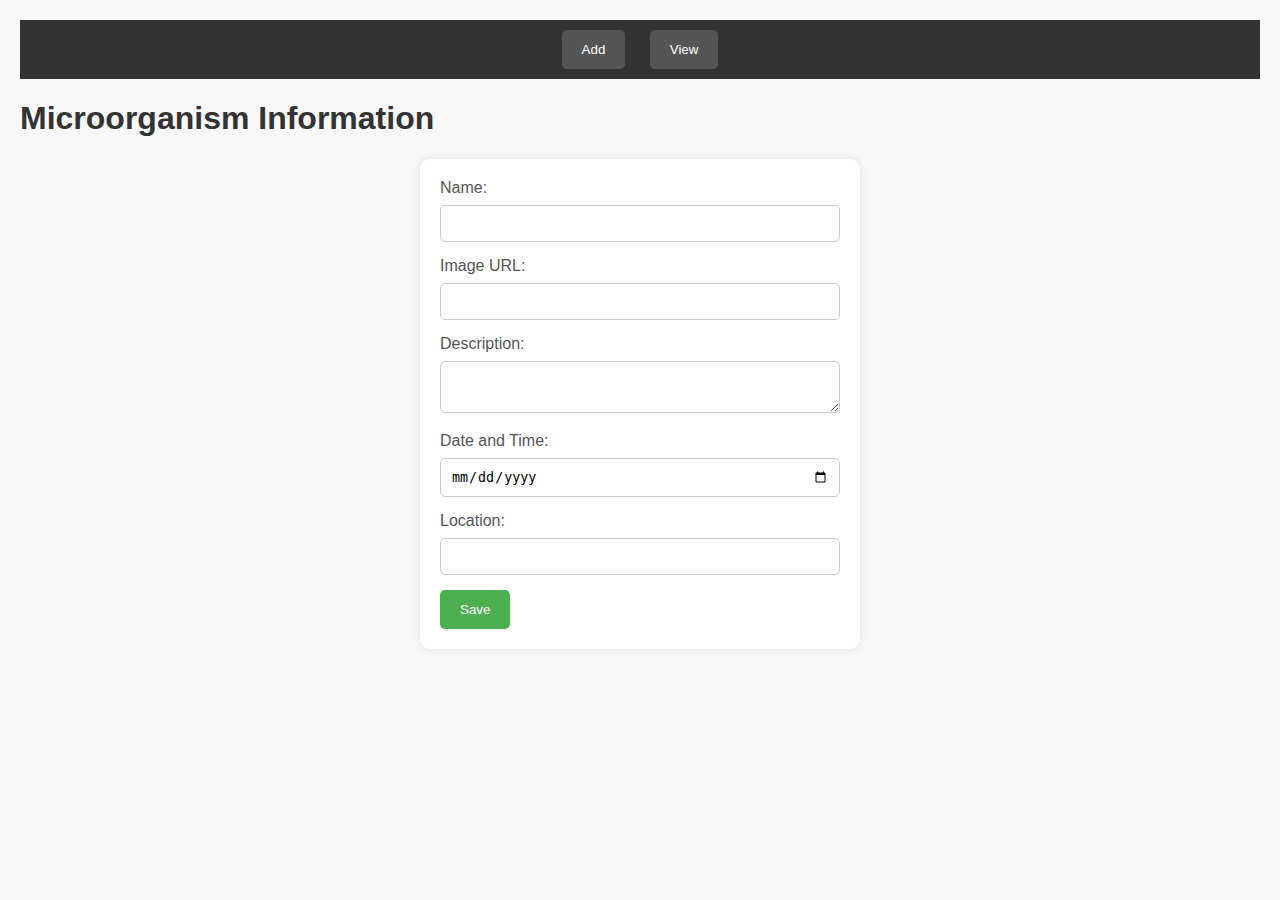
==== index.html @ 4bd4b4fc "Add files via upload" ====
<!DOCTYPE html>
<html lang="en">
<head>
    <meta charset="UTF-8">
    <meta name="viewport" content="width=device-width, initial-scale=1.0">
    <title>Microorganism Information</title>
    <link rel="stylesheet" href="style.css">
</head>
<body>
    <header>
        <button onclick="window.location.href='index.html'">Add</button>
        <button onclick="window.location.href='main.html'">View</button>
    </header>
    <h1>Microorganism Information</h1>

    <form id="microorganismForm">
        <label for="name">Name:</label>
        <input type="text" id="name" required>

        <label for="image">Image URL:</label>
        <input type="url" id="image" required>

        <label for="description">Description:</label>
        <textarea id="description" required></textarea>

        <label for="datetime">Date and Time:</label>
        <input type="date" id="datetime" required>

        <label for="location">Location:</label>
        <input type="text" id="location" required>

        <button type="button" onclick="saveMicroorganism()">Save</button>
    </form>

    <script>
        function saveMicroorganism() {
            const name = document.getElementById('name').value;
            const image = document.getElementById('image').value;
            const description = document.getElementById('description').value;
            const datetime = document.getElementById('datetime').value;
            const location = document.getElementById('location').value;

            const microorganism = {
                name,
                image,
                description,
                datetime,
                location
            };

            // Save data to local storage
            let microorganisms = JSON.parse(localStorage.getItem('microorganisms')) || [];
            microorganisms.push(microorganism);
            localStorage.setItem('microorganisms', JSON.stringify(microorganisms));

            // Clear form fields
            document.getElementById('microorganismForm').reset();
        }
    </script>

</body>
</html>
---- style.css ----
body {
    font-family: 'Segoe UI', Tahoma, Geneva, Verdana, sans-serif;
    margin: 20px;
    background-color: #f8f8f8;
    color: #333;
}

form {
    max-width: 400px;
    margin: 0 auto;
    background-color: #fff;
    padding: 20px;
    border-radius: 10px;
    box-shadow: 0 0 10px rgba(0, 0, 0, 0.1);
}

label {
    display: block;
    margin-bottom: 8px;
    color: #555;
}

input,
textarea {
    width: 100%;
    padding: 10px;
    margin-bottom: 15px;
    box-sizing: border-box;
    border: 1px solid #ccc;
    border-radius: 5px;
}

button {
    background-color: #4CAF50;
    color: #fff;
    padding: 12px 20px;
    border: none;
    cursor: pointer;
    border-radius: 5px;
}

header {
    background-color: #333;
    text-align: center;
    padding: 10px;
    margin-bottom: 20px;
}

header button {
    margin: 0 10px;
    background-color: #555;
    color: #fff;
    padding: 12px 20px;
    border: none;
    cursor: pointer;
    border-radius: 5px;
}

table {
    width: 100%;
    border-collapse: collapse;
    margin-top: 20px;
    background-color: #fff;
    box-shadow: 0 0 10px rgba(0, 0, 0, 0.1);
    border-radius: 5px;
}

th,
td {
    border: 1px solid #ddd;
    padding: 12px;
    text-align: left;
}

th {
    background-color: #4CAF50;
    color: #fff;
}

.action-buttons {
    display: flex;
}

.action-buttons button {
    margin-right: 5px;
    background-color: #4CAF50;
    color: #fff;
    border: none;
    cursor: pointer;
    border-radius: 5px;
}

img {
    max-width: 100%;
    height: auto;
    border-radius: 5px;
}
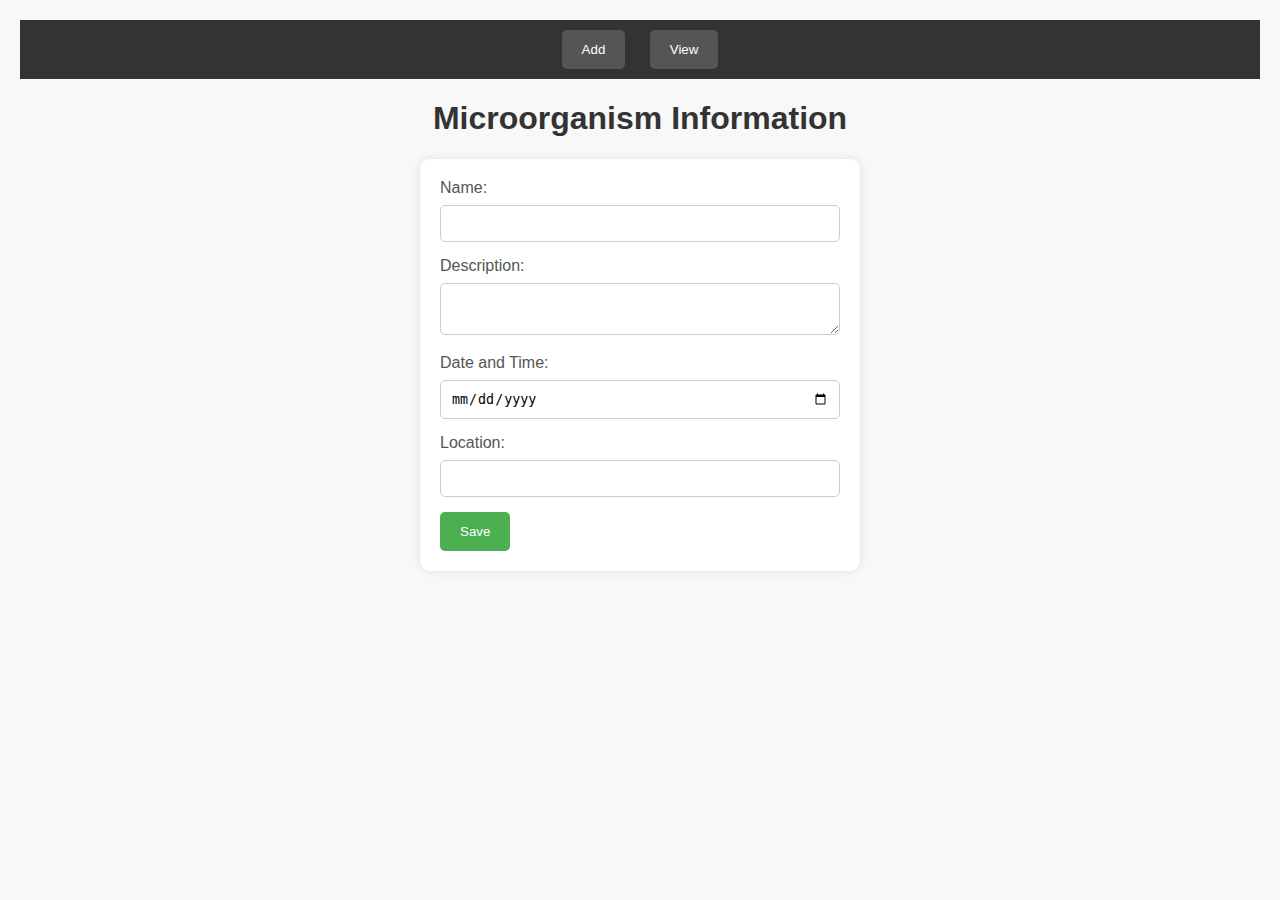
==== commit a47bed6b: "Remove-image" ====
--- a/index.html
+++ b/index.html
@@ -11,14 +11,13 @@
         <button onclick="window.location.href='index.html'">Add</button>
         <button onclick="window.location.href='main.html'">View</button>
     </header>
+    <center>
     <h1>Microorganism Information</h1>
+</center>
 
     <form id="microorganismForm">
         <label for="name">Name:</label>
         <input type="text" id="name" required>
-
-        <label for="image">Image URL:</label>
-        <input type="url" id="image" required>
 
         <label for="description">Description:</label>
         <textarea id="description" required></textarea>
@@ -35,7 +34,6 @@
     <script>
         function saveMicroorganism() {
             const name = document.getElementById('name').value;
-            const image = document.getElementById('image').value;
             const description = document.getElementById('description').value;
             const datetime = document.getElementById('datetime').value;
             const location = document.getElementById('location').value;
@@ -56,6 +54,8 @@
             // Clear form fields
             document.getElementById('microorganismForm').reset();
         }
+
+        
     </script>
 
 </body>
--- a/style.css
+++ b/style.css
@@ -37,7 +37,13 @@
     border: none;
     cursor: pointer;
     border-radius: 5px;
+    transition: background-color 0.3s ease; /* Add transition for smooth effect */
 }
+
+button:hover {
+    background-color: #45a049; /* Change the background color on hover */
+}
+
 
 header {
     background-color: #333;
@@ -88,6 +94,11 @@
     border: none;
     cursor: pointer;
     border-radius: 5px;
+    transition: background-color 0.3s ease; /* Add transition for smooth effect */
+}
+
+.action-buttons button:hover {
+    background-color: #357438; /* Change the background color on hover */
 }
 
 img {
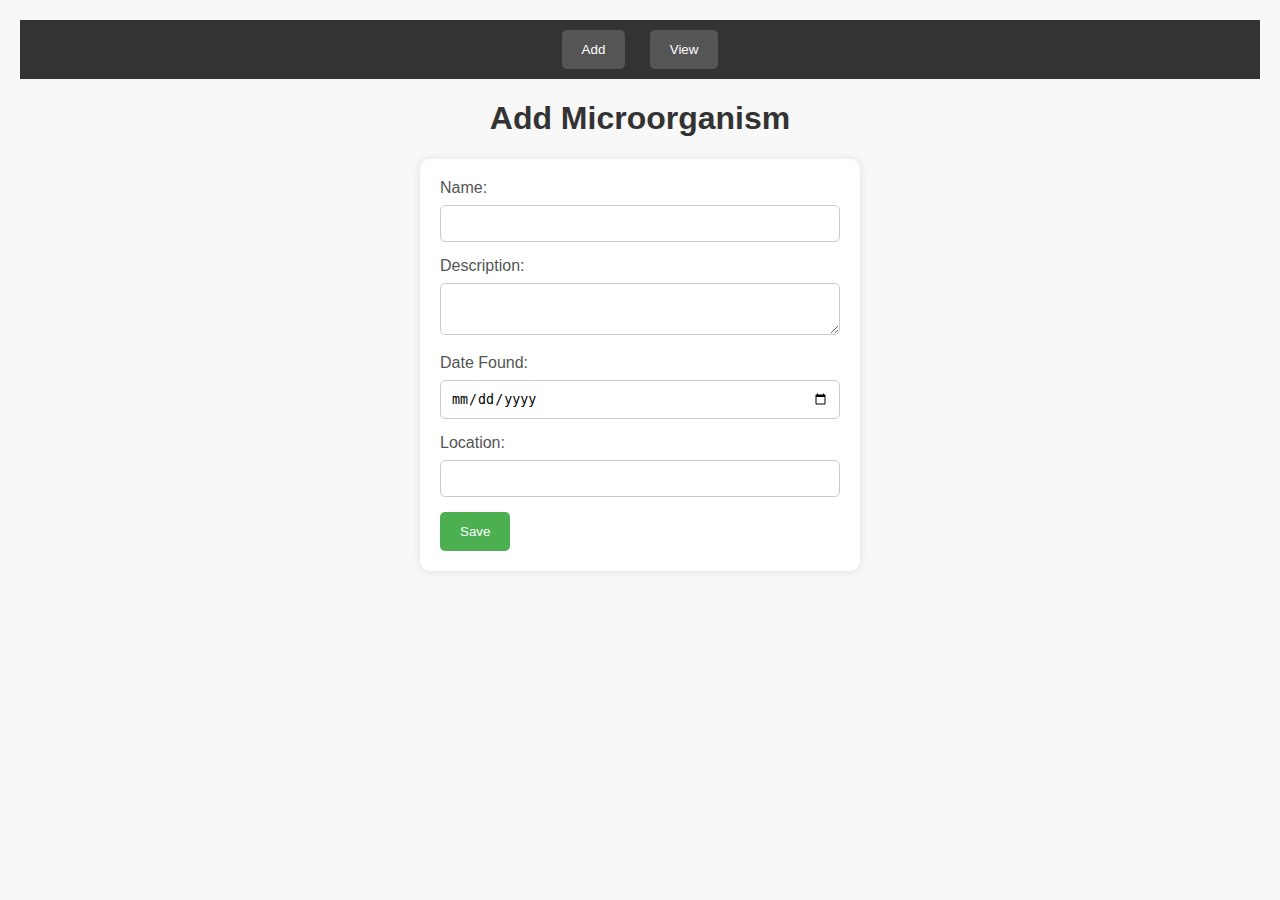
==== commit 24e30f16: "Add-Add" ====
--- a/index.html
+++ b/index.html
@@ -12,7 +12,7 @@
         <button onclick="window.location.href='main.html'">View</button>
     </header>
     <center>
-    <h1>Microorganism Information</h1>
+    <h1>Add Microorganism</h1>
 </center>
 
     <form id="microorganismForm">
@@ -22,7 +22,7 @@
         <label for="description">Description:</label>
         <textarea id="description" required></textarea>
 
-        <label for="datetime">Date and Time:</label>
+        <label for="datetime">Date Found:</label>
         <input type="date" id="datetime" required>
 
         <label for="location">Location:</label>
